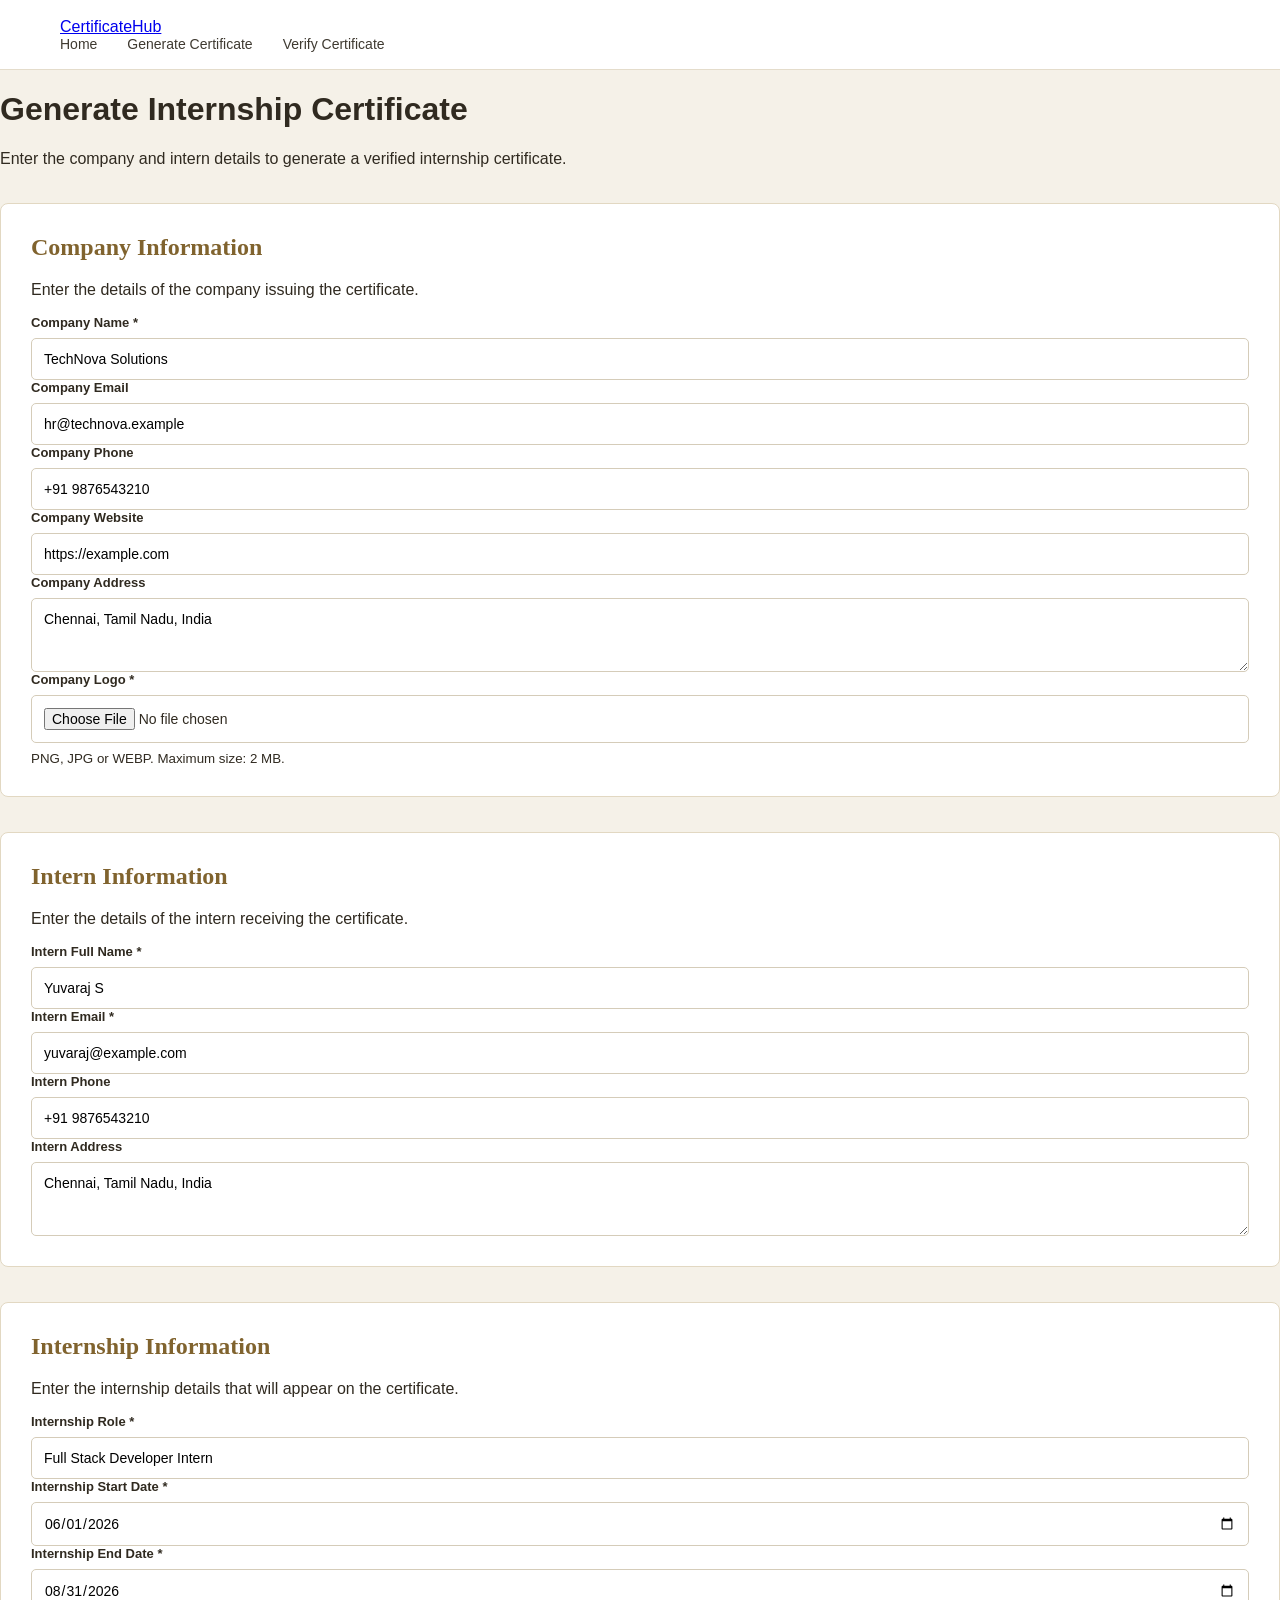
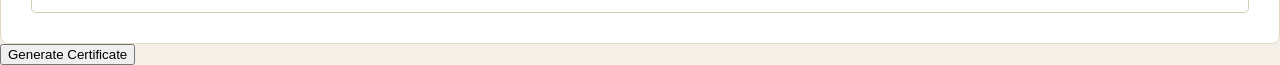
==== generate.html @ c89ebc2f "Initial certificate verification system" ====
<!DOCTYPE html>
<html lang="en">

<head>
    <meta charset="UTF-8">
    <meta name="viewport" content="width=device-width, initial-scale=1.0">

    <title>Generate Certificate</title>

    <link rel="stylesheet" href="css/style.css">
    <link rel="stylesheet" href="css/generate.css">
</head>

<body>

    <!-- =========================
         NAVIGATION
    ========================== -->

    <header class="navbar">

        <div class="nav-container">

            <a href="index.html" class="logo">
                CertificateHub
            </a>

            <nav class="nav-links">

                <a href="index.html">
                    Home
                </a>

                <a href="generate.html" class="active">
                    Generate Certificate
                </a>

                <a href="verify.html">
                    Verify Certificate
                </a>

            </nav>

        </div>

    </header>


    <!-- =========================
         MAIN
    ========================== -->

    <main class="generate-page">

        <div class="generate-container">

            <!-- Page Header -->

            <div class="page-header">

                <h1>
                    Generate Internship Certificate
                </h1>

                <p>
                    Enter the company and intern details to generate
                    a verified internship certificate.
                </p>

            </div>


            <!-- =========================
                 FORM
            ========================== -->

            <form id="certificateForm">


                <!-- =========================
                     COMPANY INFORMATION
                ========================== -->

                <section class="form-section">

                    <h2>
                        Company Information
                    </h2>

                    <p class="section-description">
                        Enter the details of the company issuing the certificate.
                    </p>


                    <!-- Company Name -->

                    <div class="form-group">

                        <label for="companyName">
                            Company Name <span>*</span>
                        </label>

                        <input
                            type="text"
                            id="companyName"
                            name="companyName"
                            value="TechNova Solutions"
                            required
                        >

                    </div>


                    <!-- Company Email -->

                    <div class="form-group">

                        <label for="companyEmail">
                            Company Email
                        </label>

                        <input
                            type="email"
                            id="companyEmail"
                            name="companyEmail"
                            value="hr@technova.example"
                        >

                    </div>


                    <!-- Company Phone -->

                    <div class="form-group">

                        <label for="companyPhone">
                            Company Phone
                        </label>

                        <input
                            type="tel"
                            id="companyPhone"
                            name="companyPhone"
                            value="+91 9876543210"
                        >

                    </div>


                    <!-- Company Website -->

                    <div class="form-group">

                        <label for="companyWebsite">
                            Company Website
                        </label>

                        <input
                            type="url"
                            id="companyWebsite"
                            name="companyWebsite"
                            value="https://example.com"
                        >

                    </div>


                    <!-- Company Address -->

                    <div class="form-group">

                        <label for="companyAddress">
                            Company Address
                        </label>

                        <textarea
                            id="companyAddress"
                            name="companyAddress"
                            rows="3"
                        >Chennai, Tamil Nadu, India</textarea>

                    </div>


                    <!-- Company Logo -->

                    <div class="form-group">

                        <label for="companyLogo">
                            Company Logo <span>*</span>
                        </label>

                        <input
                            type="file"
                            id="companyLogo"
                            name="companyLogo"
                            accept="image/png,image/jpeg,image/webp"
                            required
                        >

                        <small>
                            PNG, JPG or WEBP. Maximum size: 2 MB.
                        </small>


                        <!-- Logo Preview -->

                        <div
                            id="logoPreviewContainer"
                            class="logo-preview-container"
                            style="display: none;"
                        >

                            <img
                                id="logoPreview"
                                src=""
                                alt="Company Logo Preview"
                            >

                        </div>

                    </div>

                </section>


                <!-- =========================
                     INTERN INFORMATION
                ========================== -->

                <section class="form-section">

                    <h2>
                        Intern Information
                    </h2>

                    <p class="section-description">
                        Enter the details of the intern receiving the certificate.
                    </p>


                    <!-- Student Name -->

                    <div class="form-group">

                        <label for="studentName">
                            Intern Full Name <span>*</span>
                        </label>

                        <input
                            type="text"
                            id="studentName"
                            name="studentName"
                            value="Yuvaraj S"
                            required
                        >

                    </div>


                    <!-- Student Email -->

                    <div class="form-group">

                        <label for="studentEmail">
                            Intern Email <span>*</span>
                        </label>

                        <input
                            type="email"
                            id="studentEmail"
                            name="studentEmail"
                            value="yuvaraj@example.com"
                            required
                        >

                    </div>


                    <!-- Student Phone -->

                    <div class="form-group">

                        <label for="studentPhone">
                            Intern Phone
                        </label>

                        <input
                            type="tel"
                            id="studentPhone"
                            name="studentPhone"
                            value="+91 9876543210"
                        >

                    </div>


                    <!-- Student Address -->

                    <div class="form-group">

                        <label for="studentAddress">
                            Intern Address
                        </label>

                        <textarea
                            id="studentAddress"
                            name="studentAddress"
                            rows="3"
                        >Chennai, Tamil Nadu, India</textarea>

                    </div>

                </section>


                <!-- =========================
                     INTERNSHIP INFORMATION
                ========================== -->

                <section class="form-section">

                    <h2>
                        Internship Information
                    </h2>

                    <p class="section-description">
                        Enter the internship details that will appear on the certificate.
                    </p>


                    <!-- Internship Role -->

                    <div class="form-group">

                        <label for="internshipRole">
                            Internship Role <span>*</span>
                        </label>

                        <input
                            type="text"
                            id="internshipRole"
                            name="internshipRole"
                            value="Full Stack Developer Intern"
                            required
                        >

                    </div>


                    <!-- Start Date -->

                    <div class="form-group">

                        <label for="internshipStartDate">
                            Internship Start Date <span>*</span>
                        </label>

                        <input
                            type="date"
                            id="internshipStartDate"
                            name="internshipStartDate"
                            value="2026-06-01"
                            required
                        >

                    </div>


                    <!-- End Date -->

                    <div class="form-group">

                        <label for="internshipEndDate">
                            Internship End Date <span>*</span>
                        </label>

                        <input
                            type="date"
                            id="internshipEndDate"
                            name="internshipEndDate"
                            value="2026-08-31"
                            required
                        >

                    </div>

                </section>


                <!-- =========================
                     MESSAGE
                ========================== -->

                <div
                    id="formMessage"
                    class="form-message"
                    style="display: none;"
                ></div>


                <!-- =========================
                     SUBMIT BUTTON
                ========================== -->

                <div class="form-actions">

                    <button
                        type="submit"
                        id="generateButton"
                        class="generate-button"
                    >
                        Generate Certificate
                    </button>

                </div>

            </form>

        </div>

    </main>


    <!-- =========================
         SCRIPTS
    ========================== -->

    <!-- Supabase -->
    <script src="https://cdn.jsdelivr.net/npm/@supabase/supabase-js@2"></script>

    <!-- Supabase Configuration -->
    <script src="js/supabase_config.js"></script>

    <!-- Certificate Generation -->
    <script src="js/generate.js"></script>

</body>

</html>
---- css/style.css ----
* {
    box-sizing: border-box;
}

body {
    margin: 0;

    min-height: 100vh;

    font-family:
        Arial,
        sans-serif;

    background:
        #f5f1e8;

    color:
        #29251f;
}


.navbar {
    height: 70px;

    padding:
        0 60px;

    display: flex;

    align-items: center;

    justify-content:
        space-between;

    background:
        #ffffff;

    border-bottom:
        1px solid #e4dccb;
}


.brand {
    font-size: 22px;

    font-weight: bold;

    color:
        #80632e;
}


.nav-links {
    display: flex;

    gap: 30px;
}


.nav-links a {
    text-decoration: none;

    color:
        #3f3a31;

    font-size: 14px;
}


.hero {
    min-height:
        calc(100vh - 70px);

    padding:
        70px 8%;

    display: grid;

    grid-template-columns:
        1fr 1fr;

    gap: 70px;

    align-items:
        center;
}


.eyebrow {
    color:
        #80632e;

    font-size: 12px;

    font-weight: bold;

    letter-spacing:
        4px;
}


.hero h1 {
    font-family:
        Georgia,
        serif;

    font-size:
        54px;

    line-height:
        1.1;

    font-weight:
        normal;

    margin:
        20px 0;
}


.hero h1 span {
    display: block;

    color:
        #80632e;
}


.hero-description {
    max-width:
        550px;

    line-height:
        1.7;

    color:
        #625a4d;

    font-size:
        17px;
}


.hero-buttons {
    display:
        flex;

    gap:
        15px;

    margin-top:
        35px;
}


.btn {
    padding:
        14px 24px;

    border-radius:
        5px;

    text-decoration:
        none;

    font-size:
        14px;
}


.primary {
    background:
        #80632e;

    color:
        white;
}


.secondary {
    border:
        1px solid #80632e;

    color:
        #80632e;
}


.hero-card {
    display:
        flex;

    justify-content:
        center;
}


.mock-certificate {
    width:
        480px;

    min-height:
        330px;

    padding:
        35px;

    text-align:
        center;

    border:
        2px solid #9a7b3f;

    outline:
        1px solid #c7aa69;

    outline-offset:
        -12px;

    background:
        #f8f1df;

    box-shadow:
        0 20px 50px
        rgba(0, 0, 0, 0.15);
}


.mock-logo {
    width:
        45px;

    height:
        45px;

    margin:
        0 auto 15px;

    border:
        2px solid #9a7b3f;

    border-radius:
        50%;

    display:
        flex;

    align-items:
        center;

    justify-content:
        center;

    color:
        #80632e;

    font-weight:
        bold;
}


.mock-certificate p {
    letter-spacing:
        4px;

    font-size:
        11px;

    color:
        #80632e;
}


.mock-certificate h2 {
    font-family:
        Georgia,
        serif;

    font-weight:
        normal;

    letter-spacing:
        3px;
}


.mock-certificate span {
    display:
        block;

    font-size:
        11px;

    color:
        #625a4d;
}


.mock-certificate strong {
    display:
        block;

    margin:
        15px;

    font-family:
        Georgia,
        serif;

    font-size:
        25px;

    color:
        #243858;
}


.mock-certificate small {
    color:
        #80632e;
}


.mock-line {
    width:
        150px;

    height:
        1px;

    margin:
        20px auto;

    background:
        #b69a5b;
}


.mock-footer {
    display:
        flex;

    justify-content:
        space-between;

    font-size:
        8px;
}
---- css/generate.css ----
* {
    box-sizing: border-box;
}

body {
    margin: 0;

    background:
        #f5f1e8;

    color:
        #302a20;

    font-family:
        Arial,
        sans-serif;
}


.container {
    max-width:
        1000px;

    margin:
        0 auto;

    padding:
        50px 25px;
}


.header a {
    color:
        #80632e;

    text-decoration:
        none;

    font-size:
        14px;
}


.header h1 {
    font-family:
        Georgia,
        serif;

    font-size:
        38px;

    margin:
        25px 0 10px;
}


.header p {
    color:
        #625a4d;
}


.form-section {
    margin-top:
        35px;

    padding:
        30px;

    background:
        white;

    border:
        1px solid #e2d8c2;

    border-radius:
        8px;
}


.form-section h2 {
    margin-top:
        0;

    font-family:
        Georgia,
        serif;

    color:
        #80632e;
}


.form-grid {
    display:
        grid;

    grid-template-columns:
        1fr 1fr;

    gap:
        22px;
}


.form-group {
    display:
        flex;

    flex-direction:
        column;

    gap:
        8px;
}


.form-group.full {
    grid-column:
        1 / -1;
}


label {
    font-size:
        13px;

    font-weight:
        bold;
}


input,
textarea {
    width:
        100%;

    padding:
        12px;

    border:
        1px solid #d5ccb9;

    border-radius:
        5px;

    font-family:
        Arial,
        sans-serif;

    font-size:
        14px;

    outline:
        none;
}


input:focus,
textarea:focus {
    border-color:
        #80632e;
}


.logo-preview {
    width:
        100px;

    height:
        100px;

    object-fit:
        contain;

    display:
        none;

    margin-top:
        10px;

    border:
        1px solid #ddd;

    padding:
        5px;
}


.generate-btn {
    width:
        100%;

    margin-top:
        30px;

    padding:
        16px;

    border:
        none;

    border-radius:
        5px;

    background:
        #80632e;

    color:
        white;

    font-size:
        16px;

    cursor:
        pointer;
}


.generate-btn:hover {
    background:
        #674f25;
}


.form-message {
    text-align:
        center;

    margin-top:
        15px;

    font-weight:
        bold;
}


@media (max-width: 700px) {

    .form-grid {
        grid-template-columns:
            1fr;
    }

    .form-group.full {
        grid-column:
            auto;
    }

}
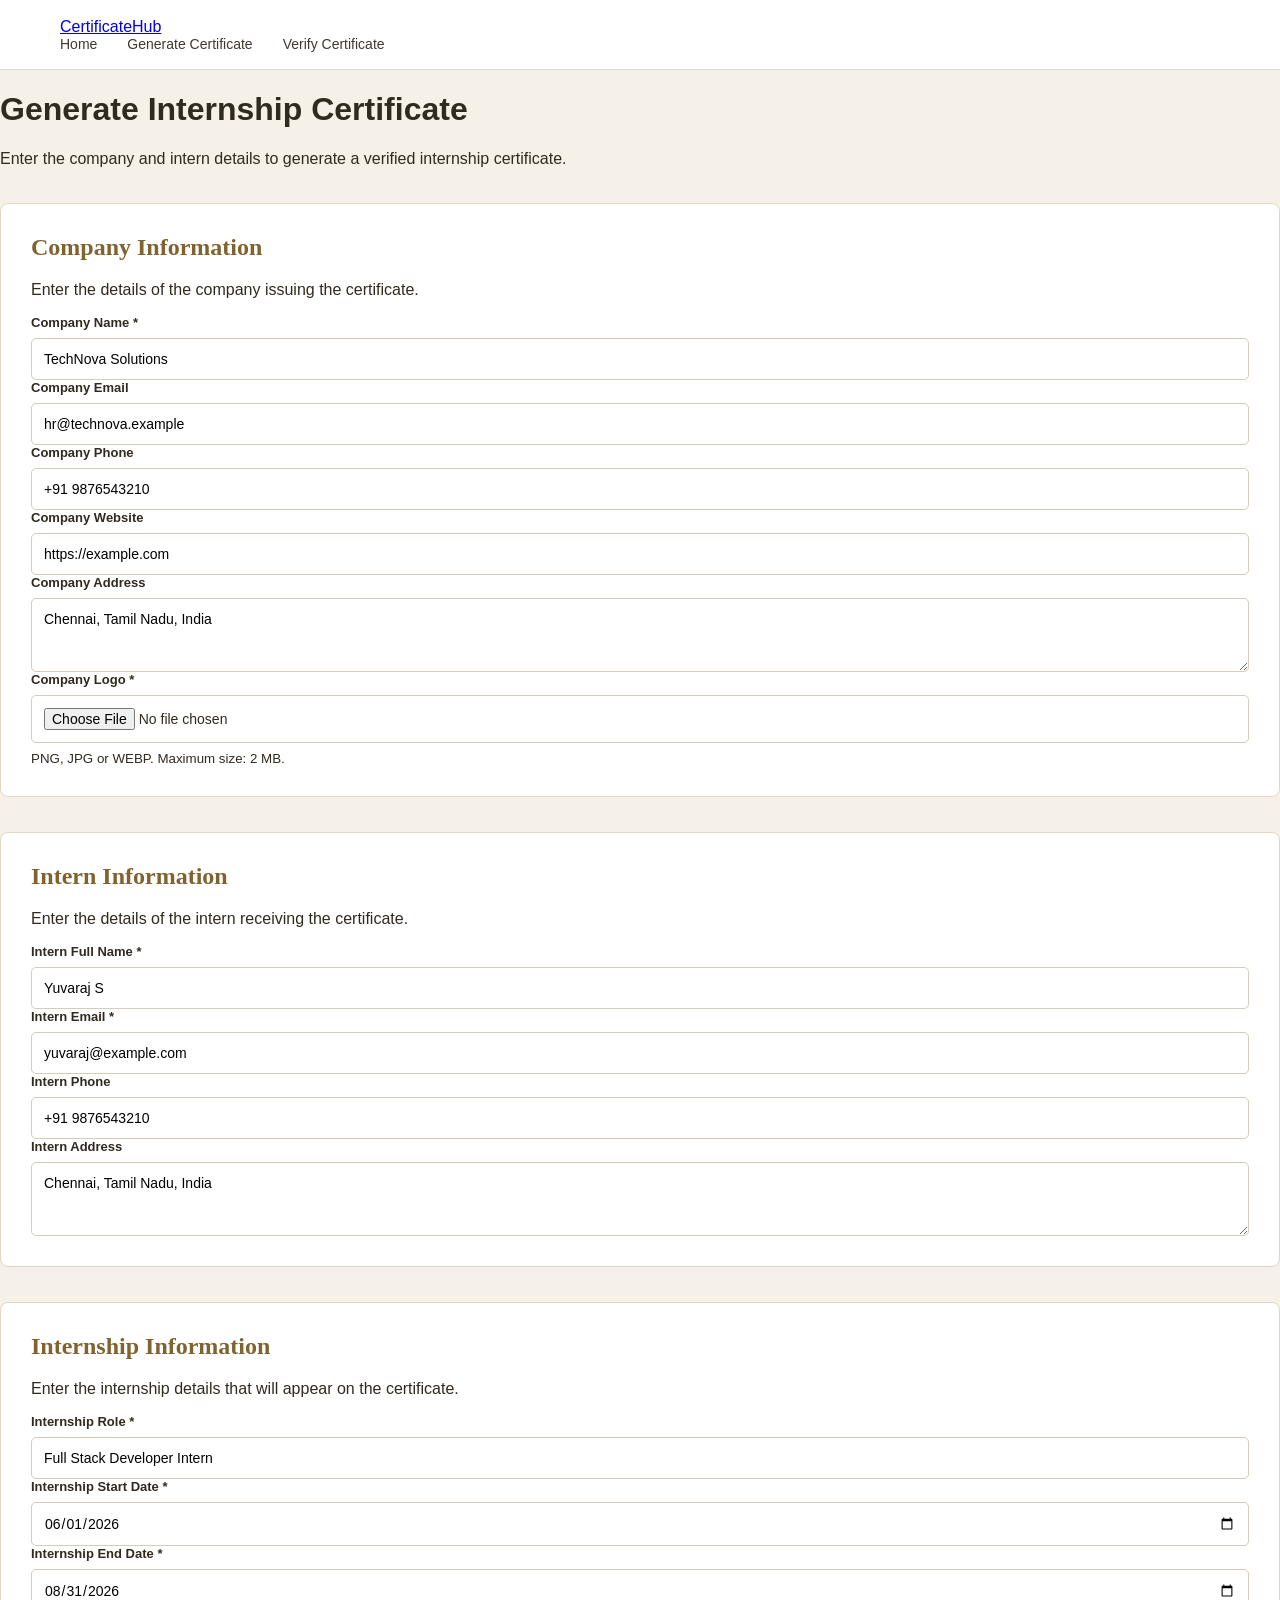
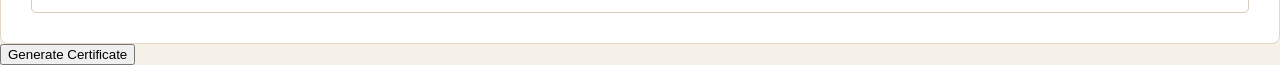
==== commit 73ea4c07: "Add Netlify deployment configuration" ====
--- a/generate.html
+++ b/generate.html
@@ -423,19 +423,18 @@
     </main>
 
 
-    <!-- =========================
-         SCRIPTS
-    ========================== -->
-
-    <!-- Supabase -->
-    <script src="https://cdn.jsdelivr.net/npm/@supabase/supabase-js@2"></script>
-
-    <!-- Supabase Configuration -->
-    <script src="js/supabase_config.js"></script>
-
-    <!-- Certificate Generation -->
-    <script src="js/generate.js"></script>
+   <!-- =========================
+     SCRIPTS
+========================= -->
+
+<!-- Supabase -->
+<script src="https://cdn.jsdelivr.net/npm/@supabase/supabase-js@2"></script>
+
+<!-- Supabase Client -->
+<script src="js/supabase_client.js"></script>
+
+<!-- Certificate Generation -->
+<script src="js/generate.js"></script>
 
 </body>
-
-</html>
+</html>
